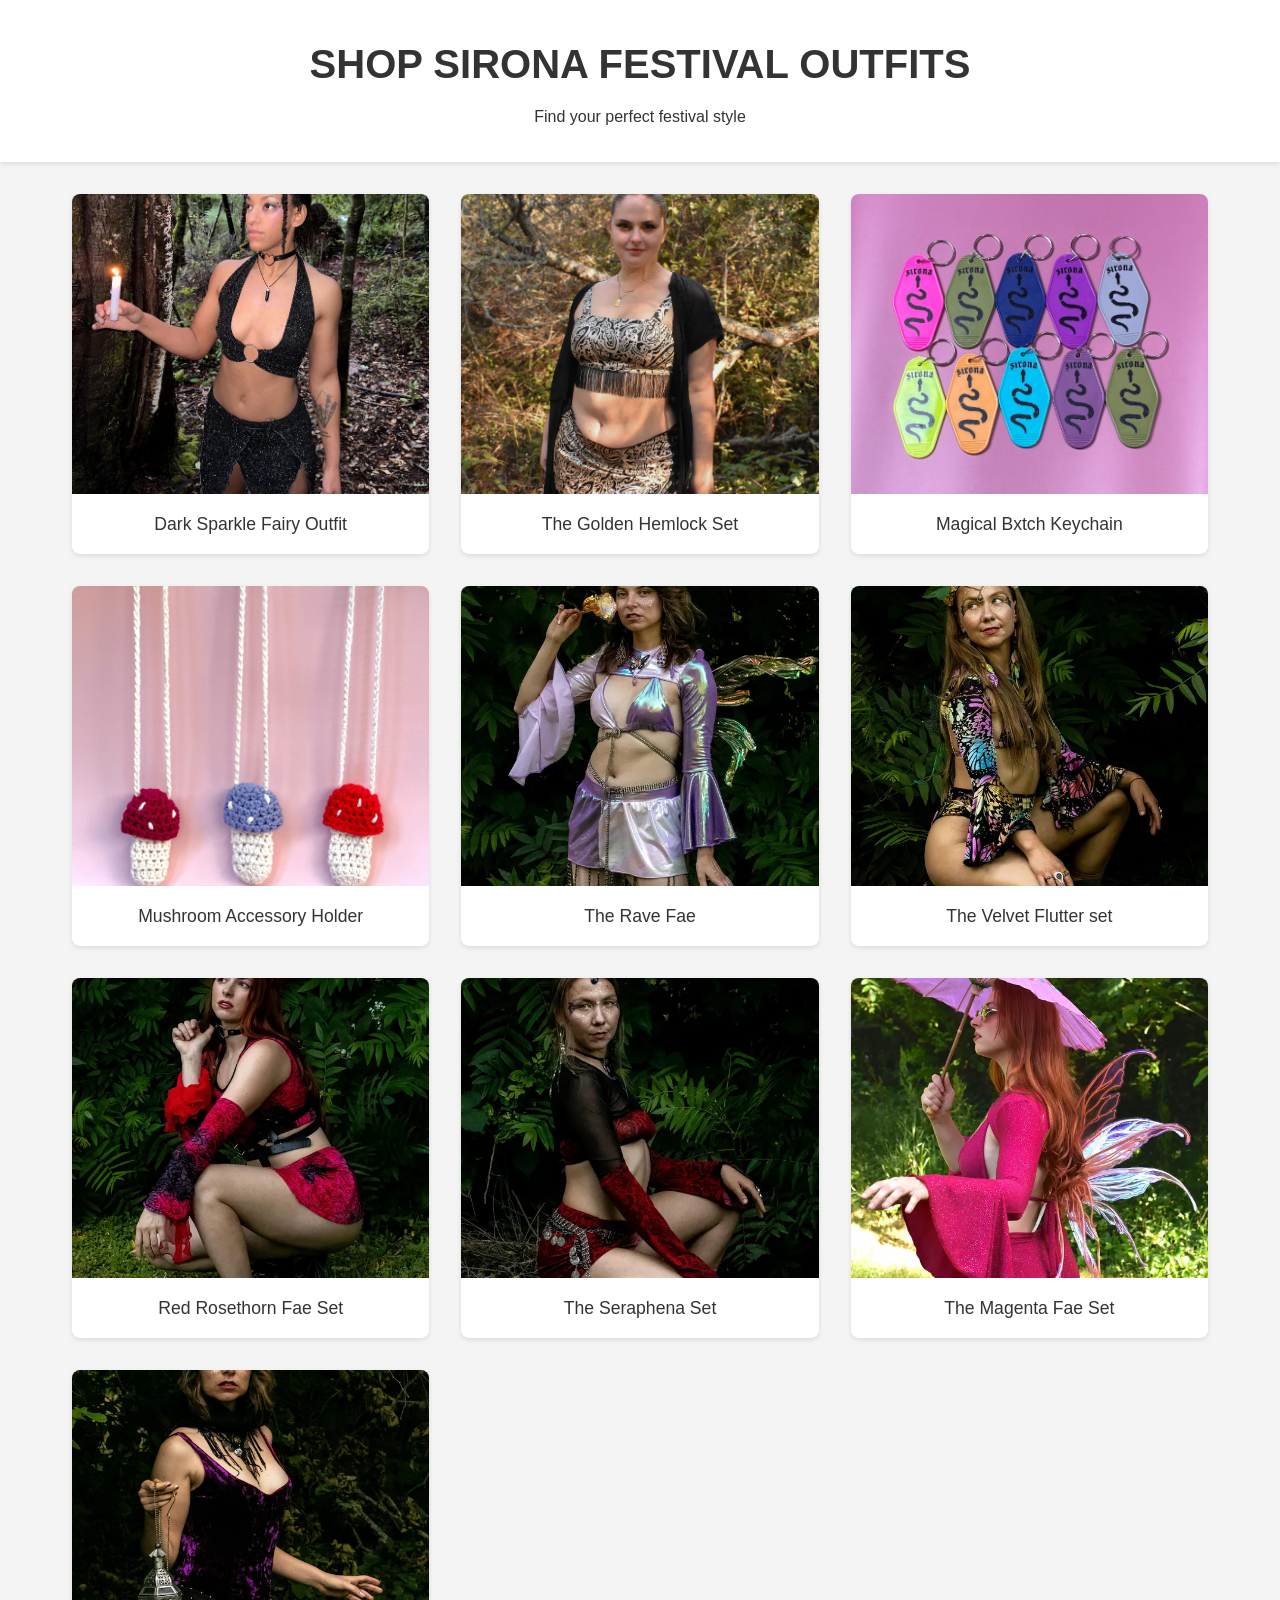
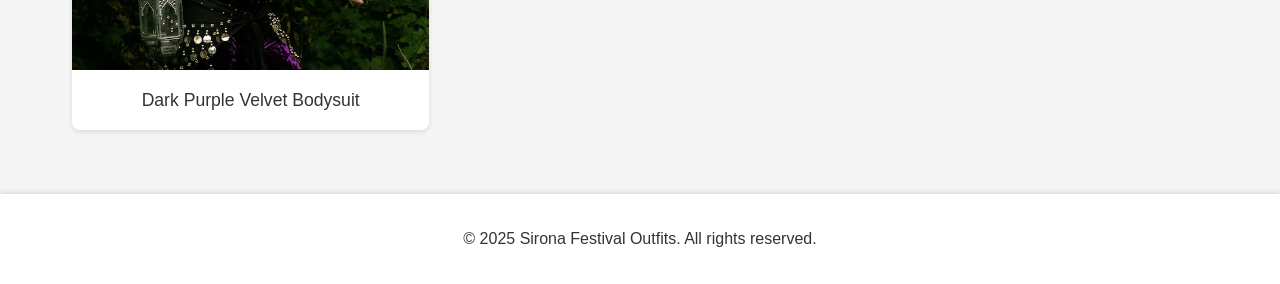
==== SHOP SIRONA | WEBSITE PHOTOS /index.html @ 3140d592 "Fix image links and add complete festival outfit website" ====
<!DOCTYPE html>
<html lang="en">

<head>
    <meta charset="UTF-8">
    <meta name="viewport" content="width=device-width, initial-scale=1.0">
    <title>SHOP SIRONA FESTIVAL OUTFITS</title>
    <link rel="stylesheet" href="styles.css">
</head>

<body>
    <header>
        <h1>SHOP SIRONA FESTIVAL OUTFITS</h1>
        <p>Find your perfect festival style</p>
    </header>

    <main class="gallery">
        <div class="photo-card">
            <img src="photos/dark-sparkle-fairy.jpg" alt="Dark Sparkle Fairy Outfit">
            <div class="photo-caption">Dark Sparkle Fairy Outfit</div>
        </div>
        <div class="photo-card">
            <img src="photos/The Golden Hemlock Set.jpg" alt="The Golden Hemlock Set">
            <div class="photo-caption">The Golden Hemlock Set</div>
        </div>
        <div class="photo-card">
            <img src="photos/Magical Bxtch Keychain.jpg" alt="Magical Bxtch Keychain">
            <div class="photo-caption">Magical Bxtch Keychain</div>
        </div>
        <div class="photo-card">
            <img src="photos/Mushroom Accessory Holder.jpg" alt="Mushroom Accessory Holder">
            <div class="photo-caption">Mushroom Accessory Holder</div>
        </div>
        <div class="photo-card">
            <img src="photos/The Rave Fae.jpg" alt="The Rave Fae">
            <div class="photo-caption">The Rave Fae</div>
        </div>
        <div class="photo-card">
            <img src="photos/The Velvet Flutter set.jpg" alt="The Velvet Flutter set">
            <div class="photo-caption">The Velvet Flutter set</div>
        </div>
        <div class="photo-card">
            <img src="photos/Red Rosethorn Fae Set.jpg" alt="Red Rosethorn Fae Set">
            <div class="photo-caption">Red Rosethorn Fae Set</div>
        </div>
        <div class="photo-card">
            <img src="photos/The Seraphena Set.jpg" alt="The Seraphena Set">
            <div class="photo-caption">The Seraphena Set</div>
        </div>
        <div class="photo-card">
            <img src="photos/The Magernta Fae Set.jpg" alt="The Magenta Fae Set">
            <div class="photo-caption">The Magenta Fae Set</div>
        </div>
        <div class="photo-card">
            <img src="photos/Dark Purple Velvet Bodysuit.jpg" alt="Dark Purple Velvet Bodysuit">
            <div class="photo-caption">Dark Purple Velvet Bodysuit</div>
        </div>
    </main>

    <footer>
        <p>© 2025 Sirona Festival Outfits. All rights reserved.</p>
    </footer>
</body>

</html>
---- SHOP SIRONA | WEBSITE PHOTOS /styles.css ----
/* Reset default styles */
* {
    margin: 0;
    padding: 0;
    box-sizing: border-box;
}

body {
    font-family: 'Arial', sans-serif;
    line-height: 1.6;
    background-color: #f4f4f4;
    color: #333;
}

/* Header styles */
header {
    text-align: center;
    padding: 2rem;
    background-color: #fff;
    box-shadow: 0 2px 5px rgba(0,0,0,0.1);
}

header h1 {
    font-size: 2.5rem;
    margin-bottom: 0.5rem;
}

/* Gallery grid layout */
.gallery {
    display: grid;
    grid-template-columns: repeat(auto-fill, minmax(300px, 1fr));
    gap: 2rem;
    padding: 2rem;
    max-width: 1200px;
    margin: 0 auto;
}

/* Photo card styles */
.photo-card {
    background: #fff;
    border-radius: 8px;
    overflow: hidden;
    box-shadow: 0 2px 5px rgba(0,0,0,0.1);
    transition: transform 0.3s ease;
}

.photo-card:hover {
    transform: translateY(-5px);
}

.photo-card img {
    width: 100%;
    height: 300px;
    object-fit: cover;
    display: block;
}

.photo-caption {
    padding: 1rem;
    text-align: center;
    font-size: 1.1rem;
}

/* Footer styles */
footer {
    text-align: center;
    padding: 2rem;
    background-color: #fff;
    margin-top: 2rem;
    box-shadow: 0 -2px 5px rgba(0,0,0,0.1);
}

/* Responsive design */
@media (max-width: 768px) {
    .gallery {
        grid-template-columns: repeat(auto-fill, minmax(250px, 1fr));
        gap: 1rem;
        padding: 1rem;
    }

    header h1 {
        font-size: 2rem;
    }
}
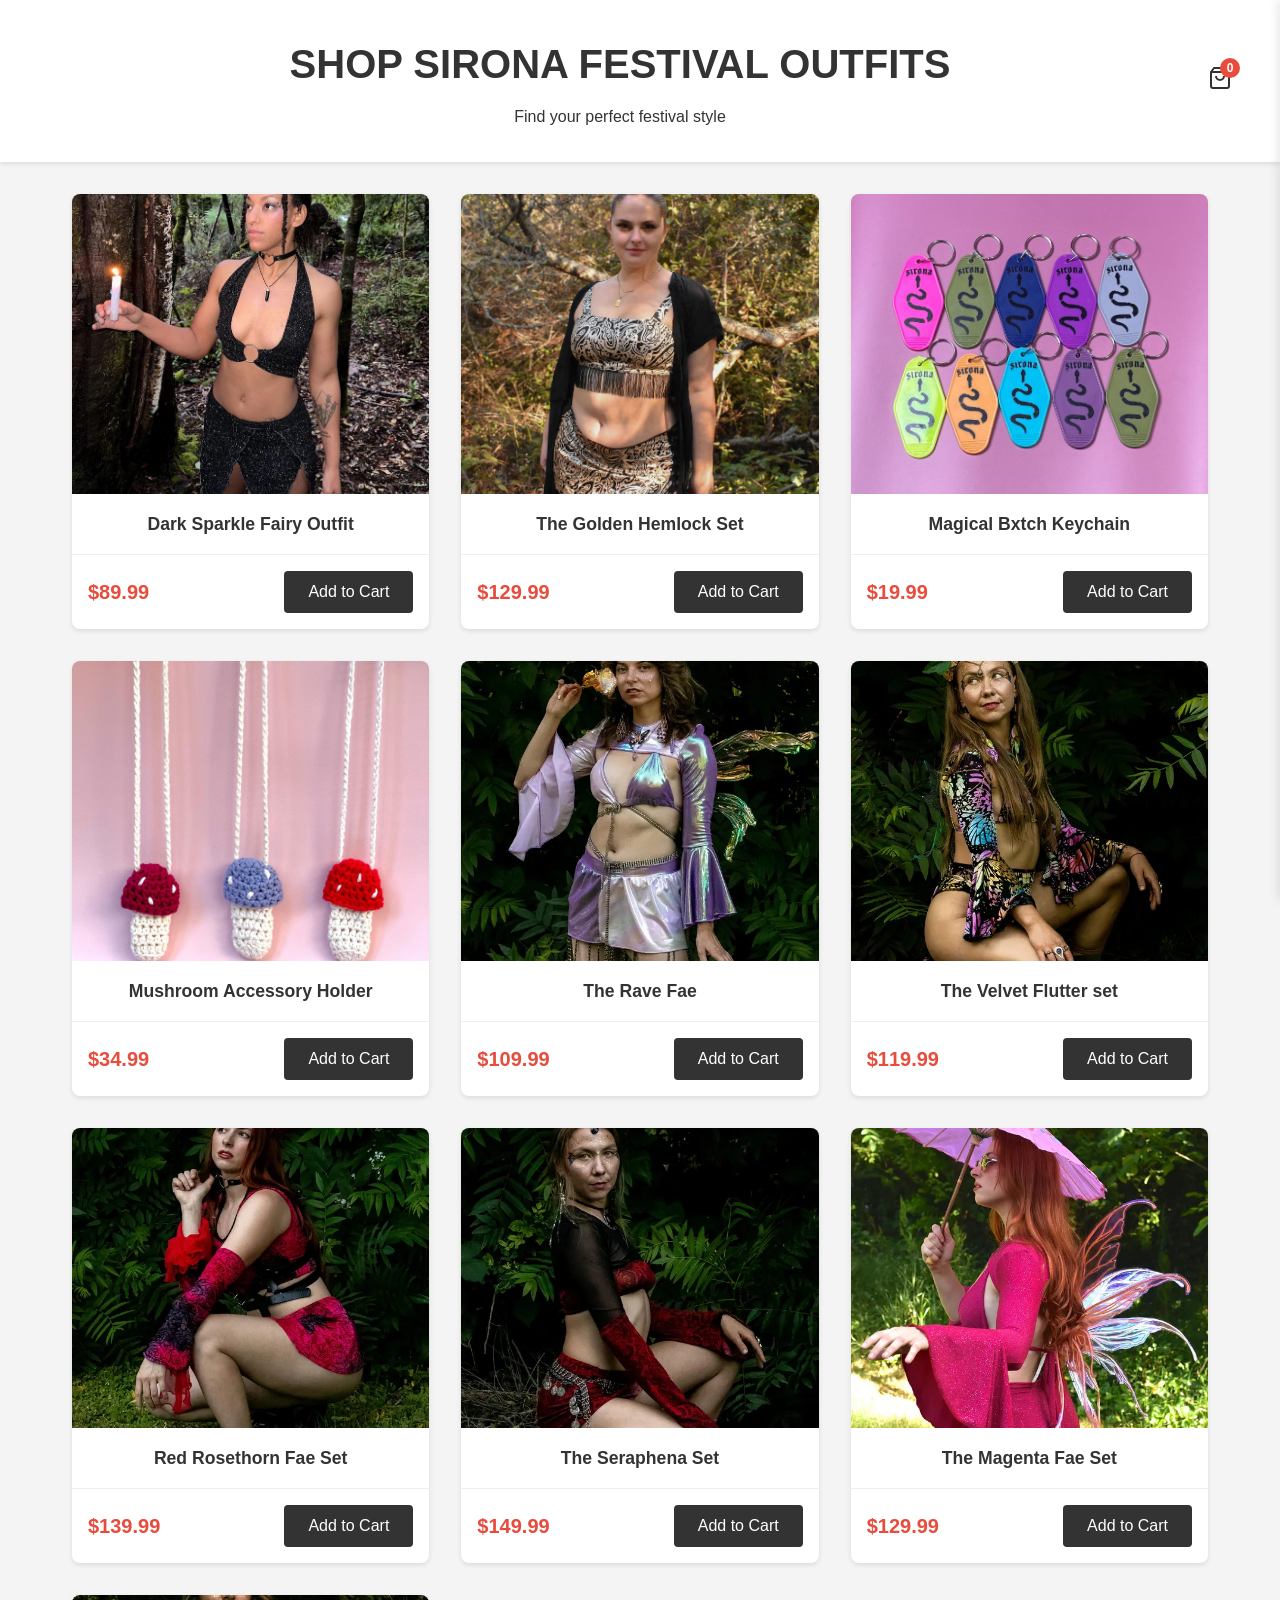
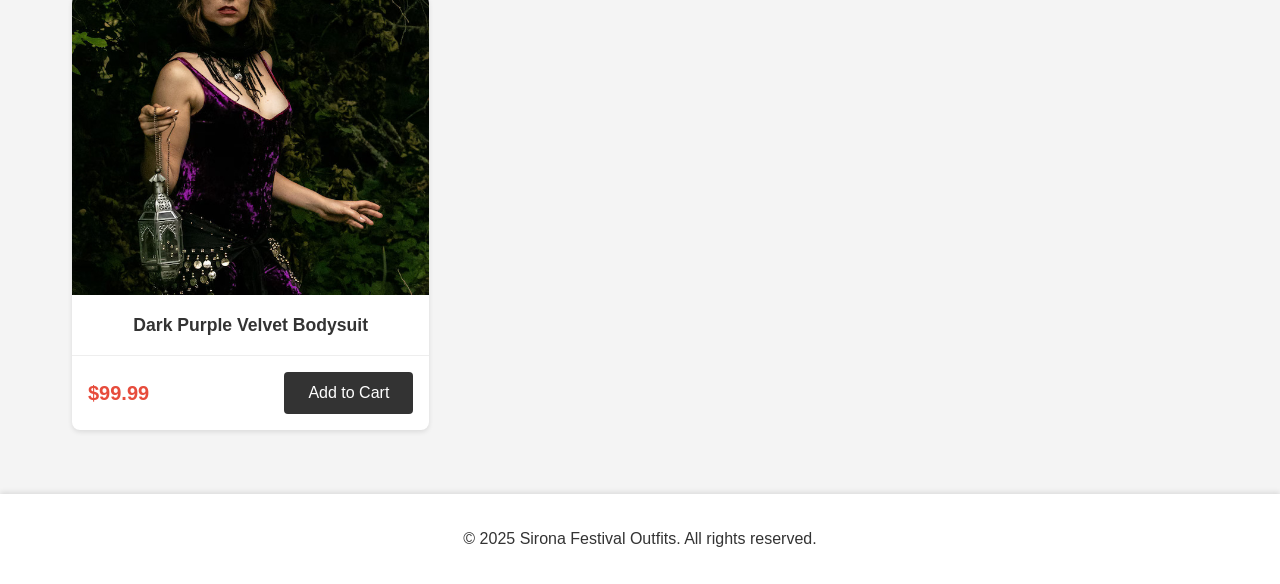
==== commit 1cf83012: "Add shopping cart, payment integration, and product pages with Pinterest links" ====
--- a/SHOP SIRONA | WEBSITE PHOTOS /index.html
+++ b/SHOP SIRONA | WEBSITE PHOTOS /index.html
@@ -10,56 +10,150 @@
 
 <body>
     <header>
-        <h1>SHOP SIRONA FESTIVAL OUTFITS</h1>
-        <p>Find your perfect festival style</p>
+        <div class="header-content">
+            <div>
+                <h1>SHOP SIRONA FESTIVAL OUTFITS</h1>
+                <p>Find your perfect festival style</p>
+            </div>
+            <div class="cart-icon-container">
+                <button class="cart-icon-btn" onclick="toggleCart()">
+                    <svg width="24" height="24" viewBox="0 0 24 24" fill="none" stroke="currentColor" stroke-width="2">
+                        <path d="M6 2L3 6v14a2 2 0 0 0 2 2h14a2 2 0 0 0 2-2V6l-3-4z"></path>
+                        <line x1="3" y1="6" x2="21" y2="6"></line>
+                        <path d="M16 10a4 4 0 0 1-8 0"></path>
+                    </svg>
+                    <span class="cart-count" id="cartCount">0</span>
+                </button>
+            </div>
+        </div>
     </header>
 
+    <!-- Cart Sidebar -->
+    <div class="cart-sidebar" id="cartSidebar">
+        <div class="cart-header">
+            <h2>Your Cart</h2>
+            <button class="close-cart" onclick="toggleCart()">&times;</button>
+        </div>
+        <div class="cart-items" id="cartItems">
+            <p class="empty-cart">Your cart is empty</p>
+        </div>
+        <div class="cart-footer">
+            <div class="cart-total">
+                <strong>Total: $<span id="cartTotal">0.00</span></strong>
+            </div>
+            <button class="checkout-btn" onclick="goToCheckout()" id="checkoutBtn" disabled>Proceed to Checkout</button>
+        </div>
+    </div>
+    <div class="cart-overlay" id="cartOverlay" onclick="toggleCart()"></div>
+
     <main class="gallery">
-        <div class="photo-card">
-            <img src="photos/dark-sparkle-fairy.jpg" alt="Dark Sparkle Fairy Outfit">
+        <div class="photo-card" data-product-id="1" data-product-name="Dark Sparkle Fairy Outfit" data-product-price="89.99">
+            <a href="product.html?id=1" class="product-image-link">
+                <img src="photos/dark-sparkle-fairy.jpg" alt="Dark Sparkle Fairy Outfit">
+            </a>
             <div class="photo-caption">Dark Sparkle Fairy Outfit</div>
+            <div class="product-info">
+                <div class="product-price">$89.99</div>
+                <button class="add-to-cart-btn" onclick="addToCart(1, 'Dark Sparkle Fairy Outfit', 89.99, 'photos/dark-sparkle-fairy.jpg')">Add to Cart</button>
+            </div>
         </div>
-        <div class="photo-card">
-            <img src="photos/The Golden Hemlock Set.jpg" alt="The Golden Hemlock Set">
+        <div class="photo-card" data-product-id="2" data-product-name="The Golden Hemlock Set" data-product-price="129.99">
+            <a href="product.html?id=2" class="product-image-link">
+                <img src="photos/The Golden Hemlock Set.jpg" alt="The Golden Hemlock Set">
+            </a>
             <div class="photo-caption">The Golden Hemlock Set</div>
+            <div class="product-info">
+                <div class="product-price">$129.99</div>
+                <button class="add-to-cart-btn" onclick="addToCart(2, 'The Golden Hemlock Set', 129.99, 'photos/The Golden Hemlock Set.jpg')">Add to Cart</button>
+            </div>
         </div>
-        <div class="photo-card">
-            <img src="photos/Magical Bxtch Keychain.jpg" alt="Magical Bxtch Keychain">
+        <div class="photo-card" data-product-id="3" data-product-name="Magical Bxtch Keychain" data-product-price="19.99">
+            <a href="product.html?id=3" class="product-image-link">
+                <img src="photos/Magical Bxtch Keychain.jpg" alt="Magical Bxtch Keychain">
+            </a>
             <div class="photo-caption">Magical Bxtch Keychain</div>
+            <div class="product-info">
+                <div class="product-price">$19.99</div>
+                <button class="add-to-cart-btn" onclick="addToCart(3, 'Magical Bxtch Keychain', 19.99, 'photos/Magical Bxtch Keychain.jpg')">Add to Cart</button>
+            </div>
         </div>
-        <div class="photo-card">
-            <img src="photos/Mushroom Accessory Holder.jpg" alt="Mushroom Accessory Holder">
+        <div class="photo-card" data-product-id="4" data-product-name="Mushroom Accessory Holder" data-product-price="34.99">
+            <a href="product.html?id=4" class="product-image-link">
+                <img src="photos/Mushroom Accessory Holder.jpg" alt="Mushroom Accessory Holder">
+            </a>
             <div class="photo-caption">Mushroom Accessory Holder</div>
+            <div class="product-info">
+                <div class="product-price">$34.99</div>
+                <button class="add-to-cart-btn" onclick="addToCart(4, 'Mushroom Accessory Holder', 34.99, 'photos/Mushroom Accessory Holder.jpg')">Add to Cart</button>
+            </div>
         </div>
-        <div class="photo-card">
-            <img src="photos/The Rave Fae.jpg" alt="The Rave Fae">
+        <div class="photo-card" data-product-id="5" data-product-name="The Rave Fae" data-product-price="109.99">
+            <a href="product.html?id=5" class="product-image-link">
+                <img src="photos/The Rave Fae.jpg" alt="The Rave Fae">
+            </a>
             <div class="photo-caption">The Rave Fae</div>
+            <div class="product-info">
+                <div class="product-price">$109.99</div>
+                <button class="add-to-cart-btn" onclick="addToCart(5, 'The Rave Fae', 109.99, 'photos/The Rave Fae.jpg')">Add to Cart</button>
+            </div>
         </div>
-        <div class="photo-card">
-            <img src="photos/The Velvet Flutter set.jpg" alt="The Velvet Flutter set">
+        <div class="photo-card" data-product-id="6" data-product-name="The Velvet Flutter set" data-product-price="119.99">
+            <a href="product.html?id=6" class="product-image-link">
+                <img src="photos/The Velvet Flutter set.jpg" alt="The Velvet Flutter set">
+            </a>
             <div class="photo-caption">The Velvet Flutter set</div>
+            <div class="product-info">
+                <div class="product-price">$119.99</div>
+                <button class="add-to-cart-btn" onclick="addToCart(6, 'The Velvet Flutter set', 119.99, 'photos/The Velvet Flutter set.jpg')">Add to Cart</button>
+            </div>
         </div>
-        <div class="photo-card">
-            <img src="photos/Red Rosethorn Fae Set.jpg" alt="Red Rosethorn Fae Set">
+        <div class="photo-card" data-product-id="7" data-product-name="Red Rosethorn Fae Set" data-product-price="139.99">
+            <a href="product.html?id=7" class="product-image-link">
+                <img src="photos/Red Rosethorn Fae Set.jpg" alt="Red Rosethorn Fae Set">
+            </a>
             <div class="photo-caption">Red Rosethorn Fae Set</div>
+            <div class="product-info">
+                <div class="product-price">$139.99</div>
+                <button class="add-to-cart-btn" onclick="addToCart(7, 'Red Rosethorn Fae Set', 139.99, 'photos/Red Rosethorn Fae Set.jpg')">Add to Cart</button>
+            </div>
         </div>
-        <div class="photo-card">
-            <img src="photos/The Seraphena Set.jpg" alt="The Seraphena Set">
+        <div class="photo-card" data-product-id="8" data-product-name="The Seraphena Set" data-product-price="149.99">
+            <a href="product.html?id=8" class="product-image-link">
+                <img src="photos/The Seraphena Set.jpg" alt="The Seraphena Set">
+            </a>
             <div class="photo-caption">The Seraphena Set</div>
+            <div class="product-info">
+                <div class="product-price">$149.99</div>
+                <button class="add-to-cart-btn" onclick="addToCart(8, 'The Seraphena Set', 149.99, 'photos/The Seraphena Set.jpg')">Add to Cart</button>
+            </div>
         </div>
-        <div class="photo-card">
-            <img src="photos/The Magernta Fae Set.jpg" alt="The Magenta Fae Set">
+        <div class="photo-card" data-product-id="9" data-product-name="The Magenta Fae Set" data-product-price="129.99">
+            <a href="product.html?id=9" class="product-image-link">
+                <img src="photos/The Magernta Fae Set.jpg" alt="The Magenta Fae Set">
+            </a>
             <div class="photo-caption">The Magenta Fae Set</div>
+            <div class="product-info">
+                <div class="product-price">$129.99</div>
+                <button class="add-to-cart-btn" onclick="addToCart(9, 'The Magenta Fae Set', 129.99, 'photos/The Magernta Fae Set.jpg')">Add to Cart</button>
+            </div>
         </div>
-        <div class="photo-card">
-            <img src="photos/Dark Purple Velvet Bodysuit.jpg" alt="Dark Purple Velvet Bodysuit">
+        <div class="photo-card" data-product-id="10" data-product-name="Dark Purple Velvet Bodysuit" data-product-price="99.99">
+            <a href="product.html?id=10" class="product-image-link">
+                <img src="photos/Dark Purple Velvet Bodysuit.jpg" alt="Dark Purple Velvet Bodysuit">
+            </a>
             <div class="photo-caption">Dark Purple Velvet Bodysuit</div>
+            <div class="product-info">
+                <div class="product-price">$99.99</div>
+                <button class="add-to-cart-btn" onclick="addToCart(10, 'Dark Purple Velvet Bodysuit', 99.99, 'photos/Dark Purple Velvet Bodysuit.jpg')">Add to Cart</button>
+            </div>
         </div>
     </main>
 
     <footer>
         <p>© 2025 Sirona Festival Outfits. All rights reserved.</p>
     </footer>
+
+    <script src="cart.js"></script>
 </body>
 
 </html>
--- a/SHOP SIRONA | WEBSITE PHOTOS /styles.css
+++ b/SHOP SIRONA | WEBSITE PHOTOS /styles.css
@@ -14,15 +14,71 @@
 
 /* Header styles */
 header {
-    text-align: center;
     padding: 2rem;
     background-color: #fff;
     box-shadow: 0 2px 5px rgba(0,0,0,0.1);
 }
 
+.header-content {
+    display: flex;
+    justify-content: space-between;
+    align-items: center;
+    max-width: 1200px;
+    margin: 0 auto;
+}
+
+.header-content > div:first-child {
+    text-align: center;
+    flex: 1;
+}
+
 header h1 {
     font-size: 2.5rem;
     margin-bottom: 0.5rem;
+}
+
+.cart-icon-container {
+    position: relative;
+}
+
+.cart-icon-btn {
+    background: none;
+    border: none;
+    cursor: pointer;
+    padding: 0.5rem;
+    position: relative;
+    color: #333;
+    font-size: 1.5rem;
+}
+
+.cart-count {
+    position: absolute;
+    top: 0;
+    right: 0;
+    background: #e74c3c;
+    color: white;
+    border-radius: 50%;
+    width: 20px;
+    height: 20px;
+    display: flex;
+    align-items: center;
+    justify-content: center;
+    font-size: 0.75rem;
+    font-weight: bold;
+}
+
+.back-link {
+    color: #333;
+    text-decoration: none;
+    padding: 0.5rem 1rem;
+    border: 1px solid #333;
+    border-radius: 4px;
+    transition: all 0.3s ease;
+}
+
+.back-link:hover {
+    background: #333;
+    color: white;
 }
 
 /* Gallery grid layout */
@@ -42,10 +98,25 @@
     overflow: hidden;
     box-shadow: 0 2px 5px rgba(0,0,0,0.1);
     transition: transform 0.3s ease;
+    display: flex;
+    flex-direction: column;
 }
 
 .photo-card:hover {
     transform: translateY(-5px);
+}
+
+.product-image-link {
+    display: block;
+    width: 100%;
+    height: 300px;
+    overflow: hidden;
+    cursor: pointer;
+    transition: transform 0.3s ease;
+}
+
+.product-image-link:hover {
+    transform: scale(1.05);
 }
 
 .photo-card img {
@@ -59,6 +130,40 @@
     padding: 1rem;
     text-align: center;
     font-size: 1.1rem;
+    font-weight: bold;
+}
+
+.product-info {
+    padding: 1rem;
+    border-top: 1px solid #eee;
+    display: flex;
+    justify-content: space-between;
+    align-items: center;
+}
+
+.product-price {
+    font-size: 1.25rem;
+    font-weight: bold;
+    color: #e74c3c;
+}
+
+.add-to-cart-btn {
+    background: #333;
+    color: white;
+    border: none;
+    padding: 0.75rem 1.5rem;
+    border-radius: 4px;
+    cursor: pointer;
+    font-size: 1rem;
+    transition: background 0.3s ease;
+}
+
+.add-to-cart-btn:hover {
+    background: #555;
+}
+
+.add-to-cart-btn:active {
+    transform: scale(0.98);
 }
 
 /* Footer styles */
@@ -70,6 +175,563 @@
     box-shadow: 0 -2px 5px rgba(0,0,0,0.1);
 }
 
+/* Cart Sidebar */
+.cart-overlay {
+    display: none;
+    position: fixed;
+    top: 0;
+    left: 0;
+    width: 100%;
+    height: 100%;
+    background: rgba(0, 0, 0, 0.5);
+    z-index: 998;
+    opacity: 0;
+    transition: opacity 0.3s ease;
+}
+
+.cart-overlay.active {
+    display: block;
+    opacity: 1;
+}
+
+.cart-sidebar {
+    position: fixed;
+    top: 0;
+    right: -400px;
+    width: 400px;
+    height: 100%;
+    background: white;
+    box-shadow: -2px 0 10px rgba(0,0,0,0.1);
+    z-index: 999;
+    display: flex;
+    flex-direction: column;
+    transition: right 0.3s ease;
+    overflow-y: auto;
+}
+
+.cart-sidebar.active {
+    right: 0;
+}
+
+.cart-header {
+    padding: 1.5rem;
+    border-bottom: 1px solid #eee;
+    display: flex;
+    justify-content: space-between;
+    align-items: center;
+}
+
+.cart-header h2 {
+    margin: 0;
+}
+
+.close-cart {
+    background: none;
+    border: none;
+    font-size: 2rem;
+    cursor: pointer;
+    color: #333;
+    line-height: 1;
+}
+
+.cart-items {
+    flex: 1;
+    padding: 1rem;
+    overflow-y: auto;
+}
+
+.empty-cart {
+    text-align: center;
+    padding: 2rem;
+    color: #999;
+}
+
+.cart-item {
+    display: flex;
+    gap: 1rem;
+    padding: 1rem;
+    border-bottom: 1px solid #eee;
+    align-items: center;
+}
+
+.cart-item-image {
+    width: 80px;
+    height: 80px;
+    object-fit: cover;
+    border-radius: 4px;
+}
+
+.cart-item-details {
+    flex: 1;
+}
+
+.cart-item-details h4 {
+    margin: 0 0 0.5rem 0;
+    font-size: 1rem;
+}
+
+.cart-item-details p {
+    margin: 0 0 0.5rem 0;
+    color: #666;
+}
+
+.quantity-controls {
+    display: flex;
+    align-items: center;
+    gap: 0.5rem;
+}
+
+.quantity-controls button {
+    background: #f4f4f4;
+    border: 1px solid #ddd;
+    width: 30px;
+    height: 30px;
+    border-radius: 4px;
+    cursor: pointer;
+    font-size: 1rem;
+}
+
+.quantity-controls button:hover {
+    background: #e0e0e0;
+}
+
+.quantity-controls span {
+    min-width: 30px;
+    text-align: center;
+}
+
+.remove-item {
+    background: none;
+    border: none;
+    font-size: 1.5rem;
+    cursor: pointer;
+    color: #e74c3c;
+    padding: 0.5rem;
+    line-height: 1;
+}
+
+.cart-footer {
+    padding: 1.5rem;
+    border-top: 1px solid #eee;
+}
+
+.cart-total {
+    font-size: 1.5rem;
+    margin-bottom: 1rem;
+    text-align: center;
+}
+
+.checkout-btn {
+    width: 100%;
+    background: #333;
+    color: white;
+    border: none;
+    padding: 1rem;
+    border-radius: 4px;
+    cursor: pointer;
+    font-size: 1.1rem;
+    transition: background 0.3s ease;
+}
+
+.checkout-btn:hover:not(:disabled) {
+    background: #555;
+}
+
+.checkout-btn:disabled {
+    background: #ccc;
+    cursor: not-allowed;
+}
+
+/* Notification */
+.notification {
+    position: fixed;
+    top: 20px;
+    right: 20px;
+    background: #27ae60;
+    color: white;
+    padding: 1rem 1.5rem;
+    border-radius: 4px;
+    box-shadow: 0 2px 10px rgba(0,0,0,0.2);
+    z-index: 1000;
+    opacity: 0;
+    transform: translateX(400px);
+    transition: all 0.3s ease;
+}
+
+.notification.show {
+    opacity: 1;
+    transform: translateX(0);
+}
+
+/* Checkout Page */
+.checkout-container {
+    max-width: 1200px;
+    margin: 2rem auto;
+    padding: 0 2rem;
+}
+
+.checkout-content {
+    display: grid;
+    grid-template-columns: 1fr 1.5fr;
+    gap: 2rem;
+}
+
+.checkout-summary {
+    background: white;
+    padding: 2rem;
+    border-radius: 8px;
+    box-shadow: 0 2px 5px rgba(0,0,0,0.1);
+    height: fit-content;
+    position: sticky;
+    top: 2rem;
+}
+
+.checkout-summary h2 {
+    margin-bottom: 1.5rem;
+}
+
+.checkout-item {
+    display: flex;
+    gap: 1rem;
+    padding: 1rem 0;
+    border-bottom: 1px solid #eee;
+}
+
+.checkout-item-image {
+    width: 100px;
+    height: 100px;
+    object-fit: cover;
+    border-radius: 4px;
+}
+
+.checkout-item-details {
+    flex: 1;
+}
+
+.checkout-item-details h4 {
+    margin: 0 0 0.5rem 0;
+}
+
+.checkout-item-total {
+    font-weight: bold;
+    color: #e74c3c;
+}
+
+.checkout-total {
+    margin-top: 1.5rem;
+    padding-top: 1.5rem;
+    border-top: 2px solid #333;
+    font-size: 1.5rem;
+    text-align: center;
+}
+
+.checkout-form {
+    background: white;
+    padding: 2rem;
+    border-radius: 8px;
+    box-shadow: 0 2px 5px rgba(0,0,0,0.1);
+}
+
+.checkout-form h2 {
+    margin-bottom: 1.5rem;
+}
+
+.form-group {
+    margin-bottom: 1.5rem;
+}
+
+.form-group label {
+    display: block;
+    margin-bottom: 0.5rem;
+    font-weight: bold;
+}
+
+.form-group input,
+.form-group select {
+    width: 100%;
+    padding: 0.75rem;
+    border: 1px solid #ddd;
+    border-radius: 4px;
+    font-size: 1rem;
+}
+
+.form-row {
+    display: grid;
+    grid-template-columns: repeat(3, 1fr);
+    gap: 1rem;
+}
+
+.payment-methods {
+    margin-top: 2rem;
+    padding-top: 2rem;
+    border-top: 1px solid #eee;
+}
+
+.payment-option {
+    margin-bottom: 2rem;
+    padding: 1.5rem;
+    border: 1px solid #ddd;
+    border-radius: 8px;
+}
+
+.payment-option h3 {
+    margin-bottom: 1rem;
+}
+
+#card-element {
+    padding: 1rem;
+    border: 1px solid #ddd;
+    border-radius: 4px;
+    margin-bottom: 1rem;
+}
+
+#card-errors {
+    color: #e74c3c;
+    margin-bottom: 1rem;
+    min-height: 20px;
+}
+
+.payment-btn {
+    width: 100%;
+    padding: 1rem;
+    border: none;
+    border-radius: 4px;
+    font-size: 1.1rem;
+    cursor: pointer;
+    transition: background 0.3s ease;
+}
+
+.stripe-btn {
+    background: #635bff;
+    color: white;
+}
+
+.stripe-btn:hover {
+    background: #4f46e5;
+}
+
+#paypal-button-container {
+    margin-top: 1rem;
+}
+
+/* Success Page */
+.success-container {
+    min-height: 60vh;
+    display: flex;
+    align-items: center;
+    justify-content: center;
+    padding: 2rem;
+}
+
+.success-content {
+    text-align: center;
+    background: white;
+    padding: 3rem;
+    border-radius: 8px;
+    box-shadow: 0 2px 10px rgba(0,0,0,0.1);
+    max-width: 600px;
+}
+
+.success-icon {
+    width: 80px;
+    height: 80px;
+    background: #27ae60;
+    color: white;
+    border-radius: 50%;
+    display: flex;
+    align-items: center;
+    justify-content: center;
+    font-size: 3rem;
+    margin: 0 auto 1.5rem;
+}
+
+.success-content h1 {
+    margin-bottom: 1rem;
+    color: #27ae60;
+}
+
+.success-content p {
+    margin-bottom: 1rem;
+    color: #666;
+}
+
+.payment-method {
+    font-weight: bold;
+}
+
+.back-to-shop-btn {
+    display: inline-block;
+    margin-top: 2rem;
+    padding: 1rem 2rem;
+    background: #333;
+    color: white;
+    text-decoration: none;
+    border-radius: 4px;
+    transition: background 0.3s ease;
+}
+
+.back-to-shop-btn:hover {
+    background: #555;
+}
+
+/* Product Page Styles */
+.product-page {
+    max-width: 1200px;
+    margin: 2rem auto;
+    padding: 0 2rem;
+}
+
+.breadcrumb {
+    margin-bottom: 1.5rem;
+    color: #666;
+    font-size: 0.9rem;
+}
+
+.breadcrumb a {
+    color: #333;
+    text-decoration: none;
+}
+
+.breadcrumb a:hover {
+    text-decoration: underline;
+}
+
+.product-container {
+    display: grid;
+    grid-template-columns: 1fr 1fr;
+    gap: 3rem;
+    background: white;
+    padding: 2rem;
+    border-radius: 8px;
+    box-shadow: 0 2px 10px rgba(0,0,0,0.1);
+}
+
+.product-image-section {
+    position: sticky;
+    top: 2rem;
+    align-self: start;
+}
+
+.product-main-image {
+    width: 100%;
+    height: auto;
+    border-radius: 8px;
+    box-shadow: 0 2px 10px rgba(0,0,0,0.1);
+}
+
+.product-details-section {
+    display: flex;
+    flex-direction: column;
+    gap: 2rem;
+}
+
+.product-title {
+    font-size: 2.5rem;
+    margin: 0;
+    color: #333;
+}
+
+.product-price-large {
+    font-size: 2rem;
+    font-weight: bold;
+    color: #e74c3c;
+}
+
+.product-description h2,
+.product-details-list h2 {
+    font-size: 1.5rem;
+    margin-bottom: 1rem;
+    color: #333;
+    border-bottom: 2px solid #eee;
+    padding-bottom: 0.5rem;
+}
+
+.product-description p {
+    line-height: 1.8;
+    color: #666;
+    font-size: 1.1rem;
+}
+
+.product-details-list ul {
+    list-style: none;
+    padding: 0;
+}
+
+.product-details-list li {
+    padding: 0.75rem 0;
+    padding-left: 1.5rem;
+    position: relative;
+    color: #666;
+    font-size: 1rem;
+}
+
+.product-details-list li:before {
+    content: "✓";
+    position: absolute;
+    left: 0;
+    color: #27ae60;
+    font-weight: bold;
+}
+
+.product-actions {
+    display: flex;
+    flex-direction: column;
+    gap: 1rem;
+    margin-top: 1rem;
+}
+
+.add-to-cart-btn-large {
+    width: 100%;
+    background: #333;
+    color: white;
+    border: none;
+    padding: 1.25rem 2rem;
+    border-radius: 4px;
+    cursor: pointer;
+    font-size: 1.2rem;
+    font-weight: bold;
+    transition: background 0.3s ease;
+    text-transform: uppercase;
+    letter-spacing: 1px;
+}
+
+.add-to-cart-btn-large:hover {
+    background: #555;
+}
+
+.add-to-cart-btn-large:active {
+    transform: scale(0.98);
+}
+
+.pinterest-btn {
+    display: flex;
+    align-items: center;
+    justify-content: center;
+    gap: 0.5rem;
+    width: 100%;
+    background: #bd081c;
+    color: white;
+    border: none;
+    padding: 1.25rem 2rem;
+    border-radius: 4px;
+    cursor: pointer;
+    font-size: 1.2rem;
+    font-weight: bold;
+    transition: background 0.3s ease;
+    text-decoration: none;
+    text-transform: uppercase;
+    letter-spacing: 1px;
+}
+
+.pinterest-btn:hover {
+    background: #8c0615;
+}
+
+.pinterest-btn svg {
+    width: 20px;
+    height: 20px;
+}
+
 /* Responsive design */
 @media (max-width: 768px) {
     .gallery {
@@ -81,4 +743,53 @@
     header h1 {
         font-size: 2rem;
     }
+
+    .header-content {
+        flex-direction: column;
+        gap: 1rem;
+    }
+
+    .cart-sidebar {
+        width: 100%;
+        right: -100%;
+    }
+
+    .checkout-content {
+        grid-template-columns: 1fr;
+    }
+
+    .checkout-summary {
+        position: static;
+    }
+
+    .form-row {
+        grid-template-columns: 1fr;
+    }
+
+    .product-info {
+        flex-direction: column;
+        gap: 1rem;
+        align-items: stretch;
+    }
+
+    .add-to-cart-btn {
+        width: 100%;
+    }
+
+    .product-container {
+        grid-template-columns: 1fr;
+        gap: 2rem;
+    }
+
+    .product-image-section {
+        position: static;
+    }
+
+    .product-title {
+        font-size: 2rem;
+    }
+
+    .product-price-large {
+        font-size: 1.5rem;
+    }
 }
